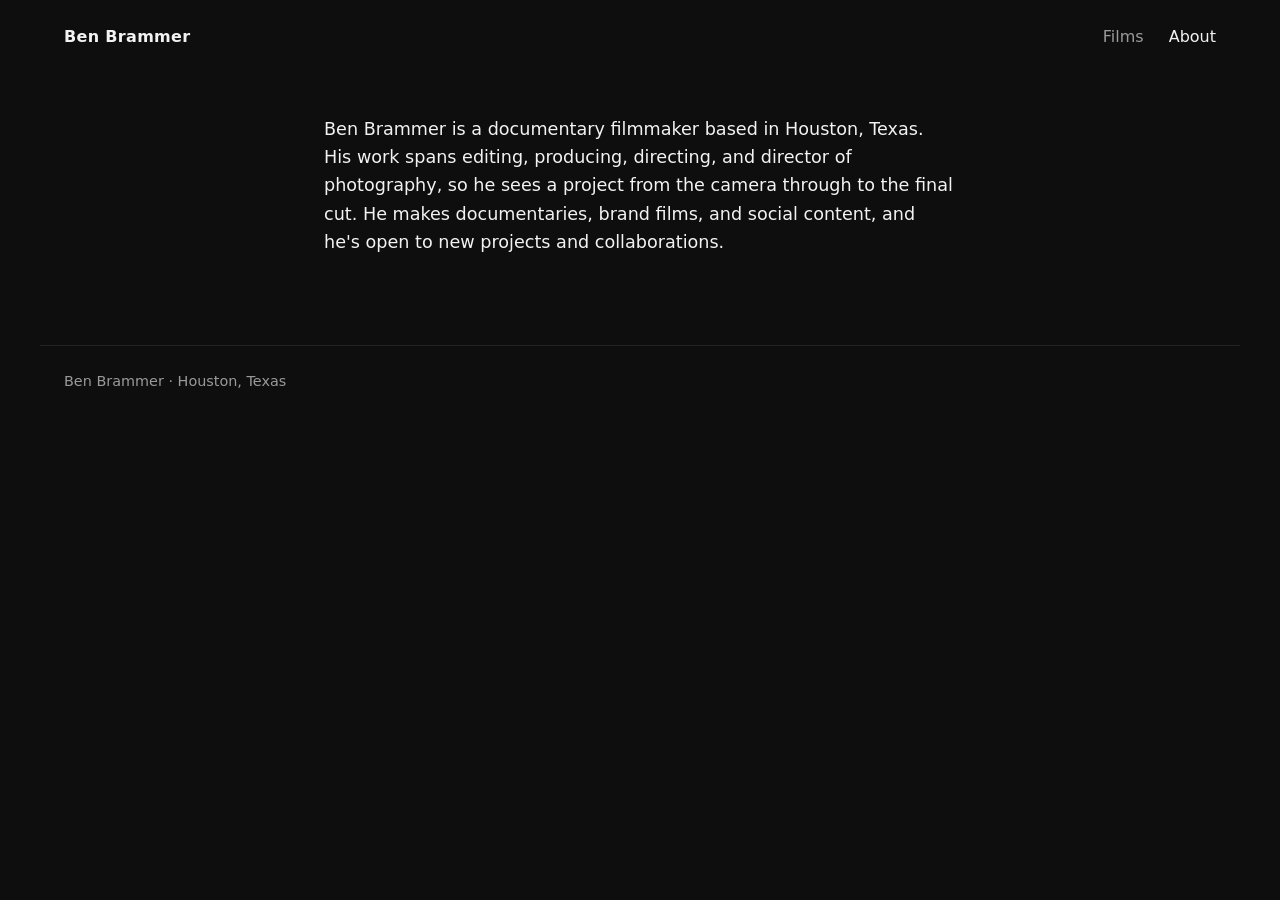
==== about.html @ c1166f33 "Add first version of portfolio site Home page with Vinoski loop, Vinoski project page with YouTube e" ====
<!DOCTYPE html>
<html lang="en">
<head>
  <meta charset="utf-8">
  <meta name="viewport" content="width=device-width, initial-scale=1">
  <title>About | Ben Brammer</title>
  <meta name="description" content="About Ben Brammer, documentary filmmaker and editor based in Houston, Texas.">
  <link rel="stylesheet" href="css/style.css">
</head>
<body>
  <header class="site">
    <a class="name" href="index.html">Ben Brammer</a>
    <nav>
      <a href="index.html">Films</a>
      <a href="about.html" aria-current="page">About</a>
    </nav>
  </header>

  <main class="about">
    <p>Ben Brammer is a documentary filmmaker based in Houston, Texas. His work spans editing, producing, directing, and director of photography, so he sees a project from the camera through to the final cut. He makes documentaries, brand films, and social content, and he's open to new projects and collaborations.</p>
  </main>

  <footer class="site">
    Ben Brammer · Houston, Texas
  </footer>
</body>
</html>
---- css/style.css ----
:root {
  --bg: #0e0e0e;
  --fg: #f2f2f2;
  --muted: #9a9a9a;
  --accent: #d9b77a;
  --max: 1200px;
}

* { box-sizing: border-box; }

html, body {
  margin: 0;
  background: var(--bg);
  color: var(--fg);
  font-family: system-ui, -apple-system, "Segoe UI", Roboto, sans-serif;
  line-height: 1.6;
}

a { color: inherit; }

header.site {
  display: flex;
  justify-content: space-between;
  align-items: center;
  max-width: var(--max);
  margin: 0 auto;
  padding: 24px;
}

header.site .name {
  font-weight: 600;
  text-decoration: none;
  letter-spacing: 0.02em;
}

header.site nav a {
  margin-left: 20px;
  text-decoration: none;
  color: var(--muted);
}

header.site nav a:hover,
header.site nav a[aria-current="page"] { color: var(--fg); }

main {
  max-width: var(--max);
  margin: 0 auto;
  padding: 24px;
}

.grid {
  display: grid;
  grid-template-columns: repeat(auto-fill, minmax(320px, 1fr));
  gap: 24px;
}

.card {
  display: block;
  text-decoration: none;
  color: inherit;
}

.card video,
.card .thumb {
  width: 100%;
  aspect-ratio: 16 / 9;
  object-fit: cover;
  display: block;
  background: #1c1c1c;
  border-radius: 4px;
}

.card h2 {
  font-size: 1.1rem;
  margin: 12px 0 4px;
  font-weight: 600;
}

.card p {
  margin: 0;
  color: var(--muted);
  font-size: 0.95rem;
}

.project video.main,
.project iframe {
  width: 100%;
  aspect-ratio: 16 / 9;
  border: 0;
  display: block;
  background: #000;
}

.project h1 { font-size: 2rem; margin: 24px 0 8px; }

.project .roles {
  color: var(--accent);
  margin: 0 0 16px;
  font-size: 0.95rem;
}

.project .meta {
  color: var(--muted);
  font-size: 0.9rem;
  margin-bottom: 16px;
}

.about {
  max-width: 680px;
}

.about p { font-size: 1.1rem; }

footer.site {
  max-width: var(--max);
  margin: 48px auto 0;
  padding: 24px;
  color: var(--muted);
  font-size: 0.9rem;
  border-top: 1px solid #222;
}

@media (max-width: 640px) {
  header.site { flex-direction: column; align-items: flex-start; gap: 12px; }
  header.site nav a:first-child { margin-left: 0; }
}
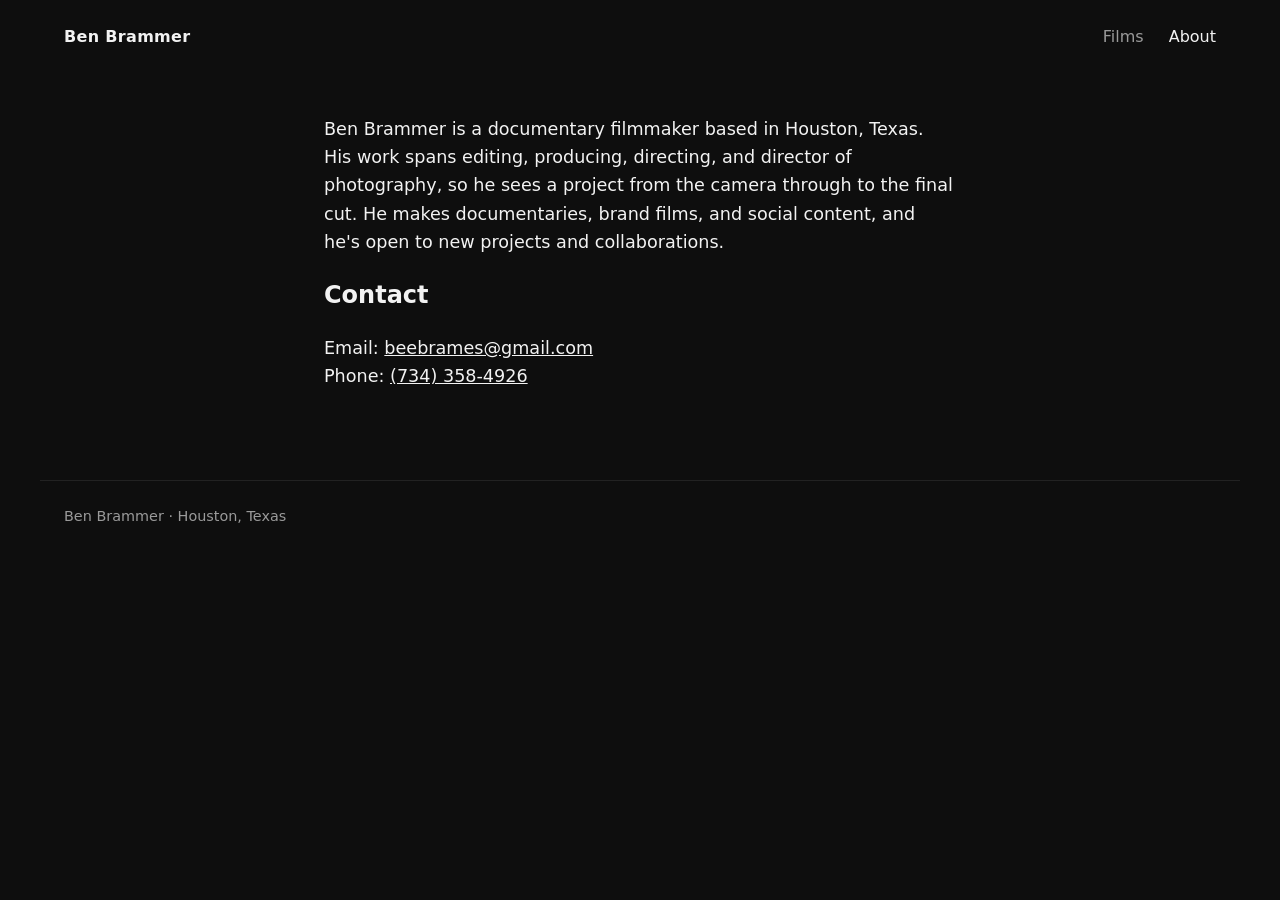
==== commit 92b965e1: "Add contact details to About page Co-Authored-By: Claude Haiku 5.5 <noreply@anthropic.com> Claude-Se" ====
--- a/about.html
+++ b/about.html
@@ -18,6 +18,10 @@
 
   <main class="about">
     <p>Ben Brammer is a documentary filmmaker based in Houston, Texas. His work spans editing, producing, directing, and director of photography, so he sees a project from the camera through to the final cut. He makes documentaries, brand films, and social content, and he's open to new projects and collaborations.</p>
+
+    <h2>Contact</h2>
+    <p>Email: <a href="mailto:beebrames@gmail.com">beebrames@gmail.com</a><br>
+    Phone: <a href="tel:+17343584926">(734) 358-4926</a></p>
   </main>
 
   <footer class="site">
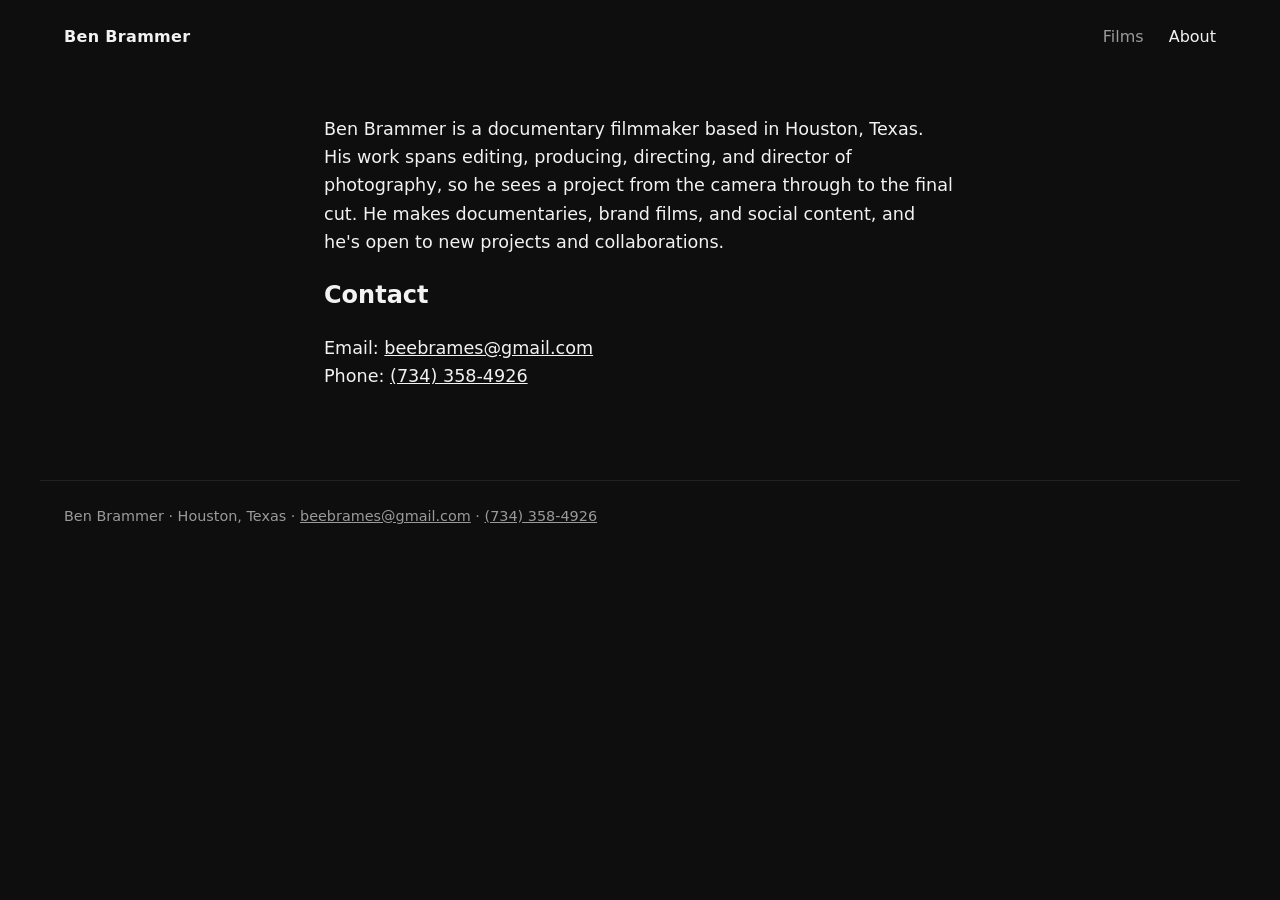
==== commit 14b86cf9: "Add A Family Story project and contact info in every footer Co-Authored-By: Claude Haiku 5.5 <norepl" ====
--- a/about.html
+++ b/about.html
@@ -25,7 +25,7 @@
   </main>
 
   <footer class="site">
-    Ben Brammer · Houston, Texas
+    Ben Brammer · Houston, Texas · <a href="mailto:beebrames@gmail.com">beebrames@gmail.com</a> · <a href="tel:+17343584926">(734) 358-4926</a>
   </footer>
 </body>
 </html>
--- a/css/style.css
+++ b/css/style.css
@@ -55,9 +55,30 @@
 }
 
 .card {
+  position: relative;
   display: block;
   text-decoration: none;
   color: inherit;
+  border-radius: 4px;
+  overflow: hidden;
+}
+
+.card .label {
+  position: absolute;
+  inset: 0;
+  display: flex;
+  align-items: flex-end;
+  padding: 16px;
+  background: linear-gradient(to top, rgba(0, 0, 0, 0.75), rgba(0, 0, 0, 0) 60%);
+  font-size: 1.05rem;
+  font-weight: 600;
+  opacity: 0;
+  transition: opacity 0.25s ease;
+}
+
+.card:hover .label,
+.card:focus-visible .label {
+  opacity: 1;
 }
 
 .card video,
